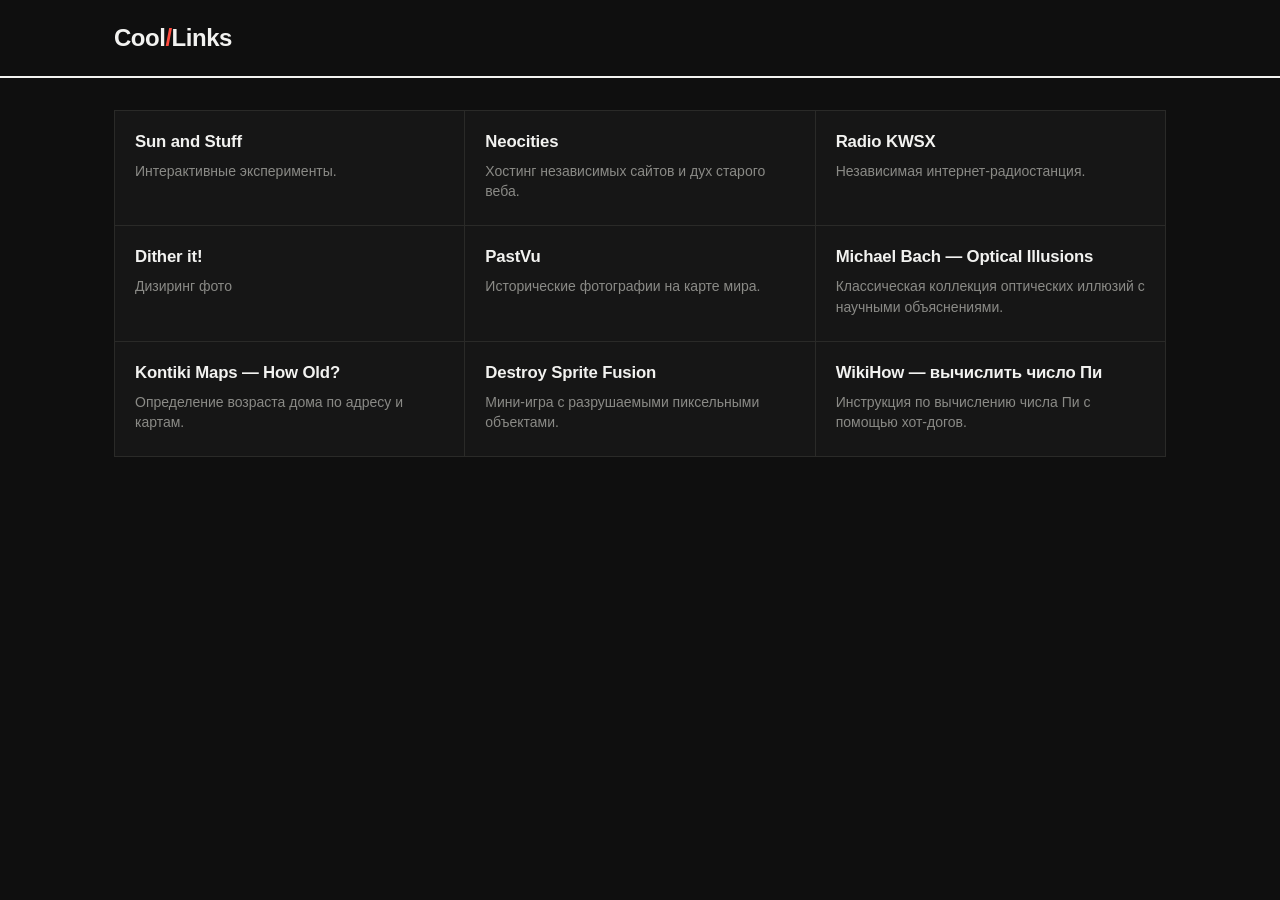
==== cool_links/index.html @ 5939c4ec "megus_combecus" ====
<!DOCTYPE html>
<html lang="ru">
<head>
  <meta charset="UTF-8">
  <meta name="viewport" content="width=device-width, initial-scale=1.0">
  <meta name="color-scheme" content="dark">
  <title>Cool Links</title>
  <link rel="icon" href="../favicon.ico">
  <style>
    :root {
      --bg: #0f0f0f;
      --surface: #161616;
      --surface-hover: #1c1c1c;
      --text: #f2f2f0;
      --text-muted: #8a8a86;
      --accent: #ff4a3d;
      --border: #2a2a28;
      --focus: #f2f2f0;
      --font: -apple-system, BlinkMacSystemFont, "Segoe UI", Roboto, Helvetica, Arial, sans-serif;
    }

    *,
    *::before,
    *::after {
      box-sizing: border-box;
    }

    html {
      -webkit-text-size-adjust: 100%;
    }

    body {
      margin: 0;
      font-family: var(--font);
      background: var(--bg);
      color: var(--text);
      line-height: 1.5;
      min-height: 100vh;
      display: flex;
      flex-direction: column;
    }

    a {
      color: inherit;
      text-decoration: none;
    }

    a:focus-visible,
    button:focus-visible {
      outline: 2px solid var(--focus);
      outline-offset: 2px;
    }

    /* Header */
    .site-header {
      border-bottom: 2px solid var(--text);
    }

    .header-inner {
      max-width: 1100px;
      margin: 0 auto;
      padding: 1.25rem 1.5rem;
      display: flex;
      align-items: baseline;
      justify-content: space-between;
      gap: 1rem;
      flex-wrap: wrap;
    }

    .site-title {
      font-size: 1.5rem;
      font-weight: 700;
      letter-spacing: -0.02em;
      margin: 0;
    }

    .site-title .accent {
      color: var(--accent);
    }

    /* Main */
    main {
      flex: 1;
      width: 100%;
      max-width: 1100px;
      margin: 0 auto;
      padding: 2rem 1.5rem 3rem;
    }

    .intro {
      max-width: 60ch;
      margin: 0 0 2.5rem;
      font-size: 1rem;
      color: var(--text-muted);
    }

    .intro strong {
      color: var(--text);
      font-weight: 600;
    }

    /* Status */
    .status {
      font-size: 0.875rem;
      color: var(--text-muted);
      padding: 1rem 0;
    }

    .status[hidden] {
      display: none;
    }

    .status.error {
      color: var(--accent);
    }

    /* Grid */
    .link-grid {
      display: grid;
      grid-template-columns: repeat(auto-fill, minmax(280px, 1fr));
      gap: 0;
      border-top: 1px solid var(--border);
      border-left: 1px solid var(--border);
    }

    .link-grid[hidden] {
      display: none;
    }

    .link-card {
      display: flex;
      flex-direction: column;
      gap: 0.5rem;
      padding: 1.25rem 1.25rem 1.5rem;
      background: var(--surface);
      border-right: 1px solid var(--border);
      border-bottom: 1px solid var(--border);
      transition: background 0.15s ease;
      position: relative;
    }

    .link-card:hover {
      background: var(--surface-hover);
    }

    .link-card:hover .card-title {
      color: var(--accent);
    }

    .card-title {
      font-size: 1.05rem;
      font-weight: 700;
      margin: 0;
      letter-spacing: -0.01em;
      transition: color 0.15s ease;
      line-height: 1.3;
    }

    .card-desc {
      font-size: 0.875rem;
      color: var(--text-muted);
      margin: 0;
      line-height: 1.45;
    }

    /* Mobile */
    @media (max-width: 520px) {
      .header-inner {
        padding: 1rem;
      }

      .site-title {
        font-size: 1.25rem;
      }

      main {
        padding: 1.5rem 1rem 2rem;
      }

      .link-grid {
        grid-template-columns: 1fr;
      }

      .link-card {
        padding: 1rem 1rem 1.25rem;
      }
    }

    @media (prefers-reduced-motion: reduce) {
      * {
        transition: none !important;
      }
    }
  </style>
</head>
<body>
  <header class="site-header">
    <div class="header-inner">
      <h1 class="site-title">Cool<span class="accent">/</span>Links</h1>
    </div>
  </header>

  <main>
    <div class="status" id="status" role="status" aria-live="polite">Загрузка ссылок…</div>
    <div class="link-grid" id="linkGrid" hidden></div>
  </main>

  <script>
    (function () {
      'use strict';

      var statusEl = document.getElementById('status');
      var gridEl = document.getElementById('linkGrid');

      function el(tag, className, text) {
        var node = document.createElement(tag);
        if (className) node.className = className;
        if (text != null) node.textContent = text;
        return node;
      }

      function parseLinks(text) {
        var result = [];
        var lines = text.split(/\r?\n/);

        for (var i = 0; i < lines.length; i++) {
          var line = lines[i].trim();
          if (!line || line.charAt(0) === '#') continue;

          var parts = line.split('|');
          if (parts.length < 2) continue;

          var title = parts[0].trim();
          var url = parts[1].trim();
          var desc = parts.length > 2 ? parts.slice(2).join('|').trim() : '';

          if (!title || !url) continue;
          if (!/^https?:\/\//i.test(url)) continue;

          result.push({ title: title, url: url, desc: desc });
        }
        return result;
      }

      function createCard(link) {
        var a = el('a', 'link-card');
        a.href = link.url;
        a.target = '_blank';
        a.rel = 'noopener noreferrer';
        a.setAttribute('aria-label', link.title + ' — открыть в новой вкладке');

        a.appendChild(el('h2', 'card-title', link.title));
        if (link.desc) a.appendChild(el('p', 'card-desc', link.desc));

        return a;
      }

      function render(links) {
        if (!gridEl) return;
        var fragment = document.createDocumentFragment();
        links.forEach(function (link) {
          fragment.appendChild(createCard(link));
        });
        gridEl.appendChild(fragment);
        gridEl.hidden = false;
        if (statusEl) statusEl.hidden = true;
      }

      function showError(message) {
        if (!statusEl) return;
        statusEl.hidden = false;
        statusEl.classList.add('error');
        statusEl.textContent = message;
        if (gridEl) gridEl.hidden = true;
      }

      function load() {
        fetch('links.txt', { cache: 'no-store' })
          .then(function (res) {
            if (!res.ok) throw new Error('HTTP ' + res.status);
            return res.text();
          })
          .then(function (text) {
            var links = parseLinks(text);
            if (!links.length) {
              showError('Список ссылок пуст или содержит ошибки формата.');
              return;
            }
            render(links);
          })
          .catch(function (err) {
            showError('Не удалось загрузить links.txt. Проверьте соединение и запустите проект через HTTP-сервер. (' + err.message + ')');
          });
      }

      load();
    })();
  </script>
</body>
</html>
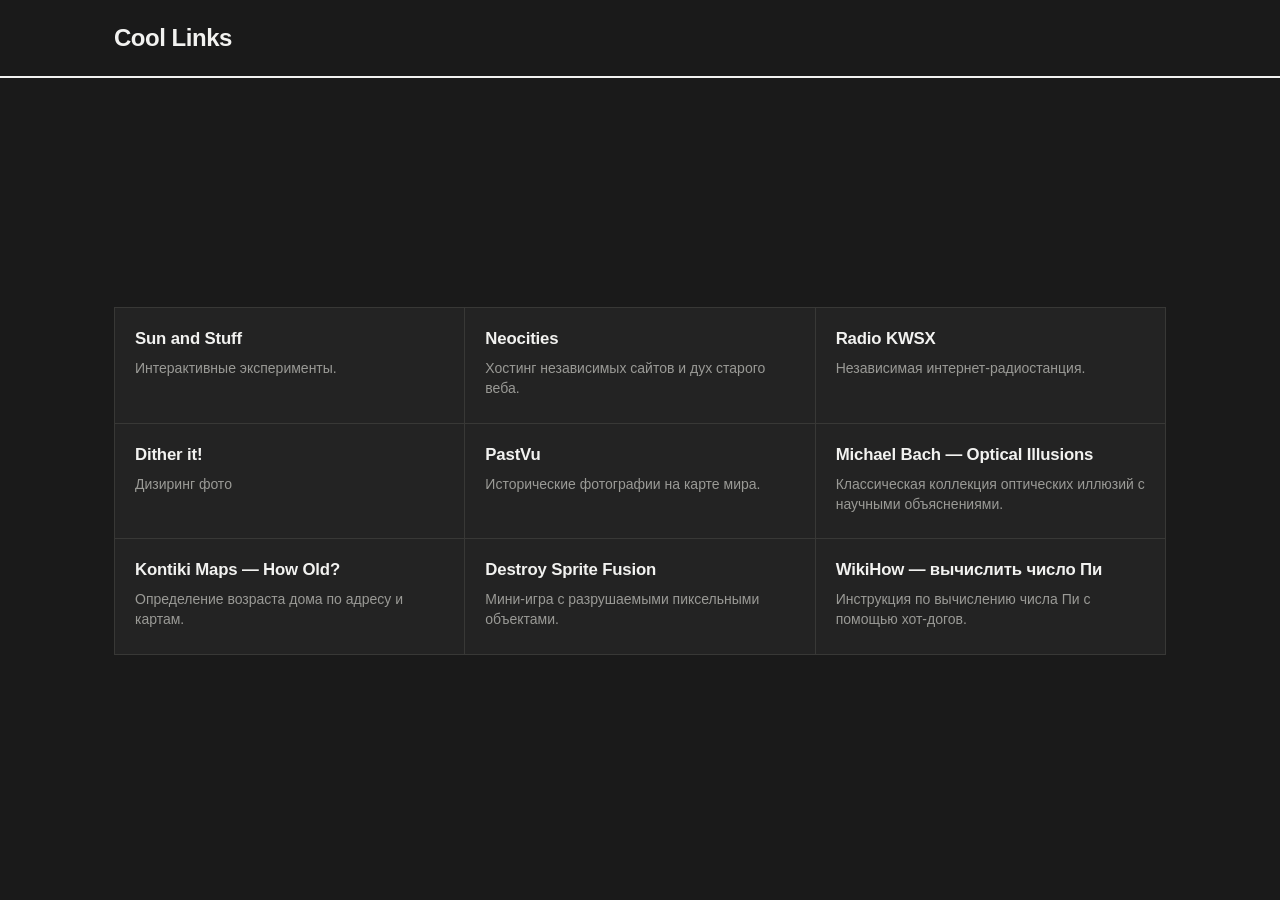
==== commit 7d80a885: "mm" ====
--- a/cool_links/index.html
+++ b/cool_links/index.html
@@ -8,13 +8,13 @@
   <link rel="icon" href="../favicon.ico">
   <style>
     :root {
-      --bg: #0f0f0f;
-      --surface: #161616;
-      --surface-hover: #1c1c1c;
+      --bg: #1a1a1a;
+      --surface: #232323;
+      --surface-hover: #2b2b2b;
       --text: #f2f2f0;
-      --text-muted: #8a8a86;
+      --text-muted: #9a9a96;
       --accent: #ff4a3d;
-      --border: #2a2a28;
+      --border: #383836;
       --focus: #f2f2f0;
       --font: -apple-system, BlinkMacSystemFont, "Segoe UI", Roboto, Helvetica, Arial, sans-serif;
     }
@@ -74,24 +74,24 @@
       margin: 0;
     }
 
-    .site-title .accent {
-      color: var(--accent);
-    }
-
-    /* Main */
+    /* Main — центрирует содержимое по вертикали */
     main {
       flex: 1;
       width: 100%;
       max-width: 1100px;
       margin: 0 auto;
       padding: 2rem 1.5rem 3rem;
+      display: flex;
+      flex-direction: column;
+      justify-content: center;
     }
 
     .intro {
       max-width: 60ch;
-      margin: 0 0 2.5rem;
+      margin: 0 auto 2.5rem;
       font-size: 1rem;
       color: var(--text-muted);
+      text-align: center;
     }
 
     .intro strong {
@@ -104,6 +104,7 @@
       font-size: 0.875rem;
       color: var(--text-muted);
       padding: 1rem 0;
+      text-align: center;
     }
 
     .status[hidden] {
@@ -114,13 +115,15 @@
       color: var(--accent);
     }
 
-    /* Grid */
+    /* Grid — по центру по вертикали и горизонтали */
     .link-grid {
       display: grid;
       grid-template-columns: repeat(auto-fill, minmax(280px, 1fr));
       gap: 0;
       border-top: 1px solid var(--border);
       border-left: 1px solid var(--border);
+      width: 100%;
+      align-self: center;
     }
 
     .link-grid[hidden] {
@@ -196,7 +199,7 @@
 <body>
   <header class="site-header">
     <div class="header-inner">
-      <h1 class="site-title">Cool<span class="accent">/</span>Links</h1>
+      <h1 class="site-title">Cool Links</h1>
     </div>
   </header>
 
@@ -297,4 +300,4 @@
     })();
   </script>
 </body>
-</html>
+</html>
